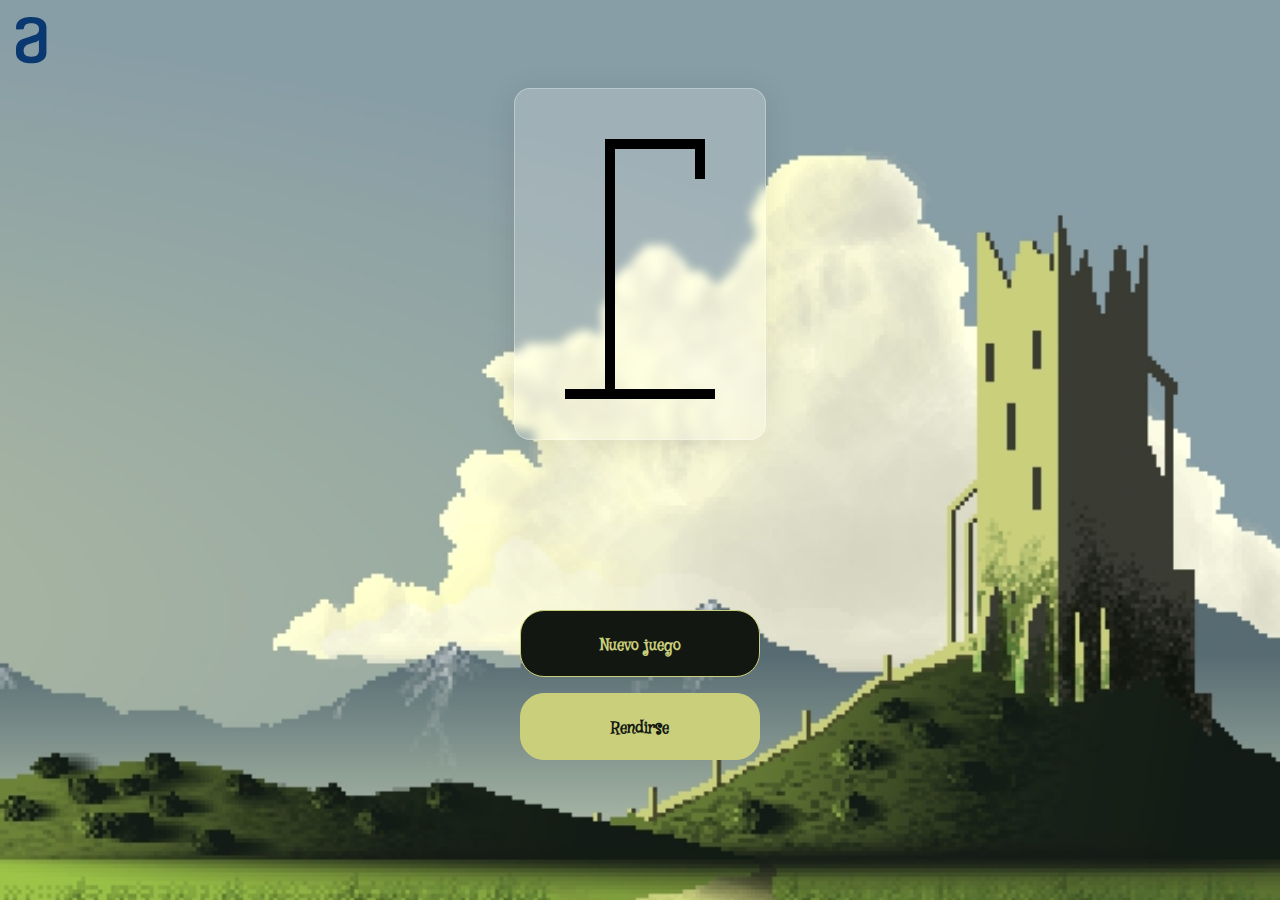
==== html/ahorcado.html @ 4d0281ec "dibujo de la horca listo" ====
<!DOCTYPE html>
<html lang="es">
  <head>
    <meta charset="UTF-8" />
    <meta http-equiv="X-UA-Compatible" content="IE=edge" />
    <meta name="viewport" content="width=device-width, initial-scale=1.0" />
    <title>Ahorcado</title>
    <link rel="stylesheet" href="../css/normalize.min.css" />
    <link rel="stylesheet" href="../css/main.css" />
    <link rel="stylesheet" href="../css/ahorcado.css" />
    <link
      href="https://fonts.googleapis.com/css2?family=Mystery+Quest&display=swap"
      rel="stylesheet"
    />
  </head>
  <body>
    <header>
      <img class="logo" src="../img/logo.svg" />
    </header>
    <main>
      <canvas id="ahorcado" width="250" height="350"> </canvas>
      <section class="words">
        <div class="secret-word"></div>
        <div class="bad-words"></div>
        <div class="input-word"></div>
      </section>
      <section class="buttons">
        <a href="#" class="btn-primary">Nuevo juego</a>
        <a href="../index.html" class="btn-secondary">Rendirse</a>
      </section>
    </main>
    <footer></footer>
    <script src="../js/ahorcado.js"></script>
  </body>
</html>
---- css/main.css ----
* {
  box-sizing: border-box;
  font-family: "Mystery Quest", cursive;
  cursor: url("../img/gam209.cur"), auto;
}

body {
  height: 100vh;
  display: flex;
  flex-flow: column;
  background-image: url("../img/bg.jpeg");
  background-repeat: no-repeat;
  background-size: cover;
  background-position: center;
}

/**** BUTTONS ****/
a {
  width: 15rem;
  border-radius: 1.5rem;
  padding: 1.5rem;
  border: 0.0625rem solid #cacf7b;
  height: 4.1875rem;
  font-weight: 900;
  text-align: center;
  text-decoration: none;
  transition: transform ease 0.3s;
}
a:hover {
  transform: scale(1.03);
}
a:active {
  transform: scale(0.98);
}
.btn-primary {
  color: #cacf7b;
  background: #121711;
}
.btn-secondary {
  color: #121711;
  background: #cacf7b;
}

/**** LOGO ****/
header .logo {
  margin: 1rem;
}

/**** TABLET ****/
@media (min-width: 600px) {
}

/**** DESKTOP ****/

@media (min-width: 1200px) {
}
---- css/ahorcado.css ----
main {
  display: flex;
  flex-flow: column;
  height: 90%;
  margin: auto;
}
main > * {
  margin-bottom: 1rem;
  margin-inline: auto;
}

canvas {
  background: rgba(255, 255, 255, 0.2);
  border-radius: 16px;
  box-shadow: 0 4px 30px rgba(0, 0, 0, 0.1);
  backdrop-filter: blur(5px);
  -webkit-backdrop-filter: blur(5px);
  border: 1px solid rgba(255, 255, 255, 0.3);
}

main .buttons {
  display: flex;
  flex-flow: column;
  justify-content: center;
  height: 90%;
  margin: auto;
}
main .buttons > * {
  margin-bottom: 1rem;
  margin-inline: auto;
}

main .buttons > *:last-child {
  margin-bottom: 0;
}
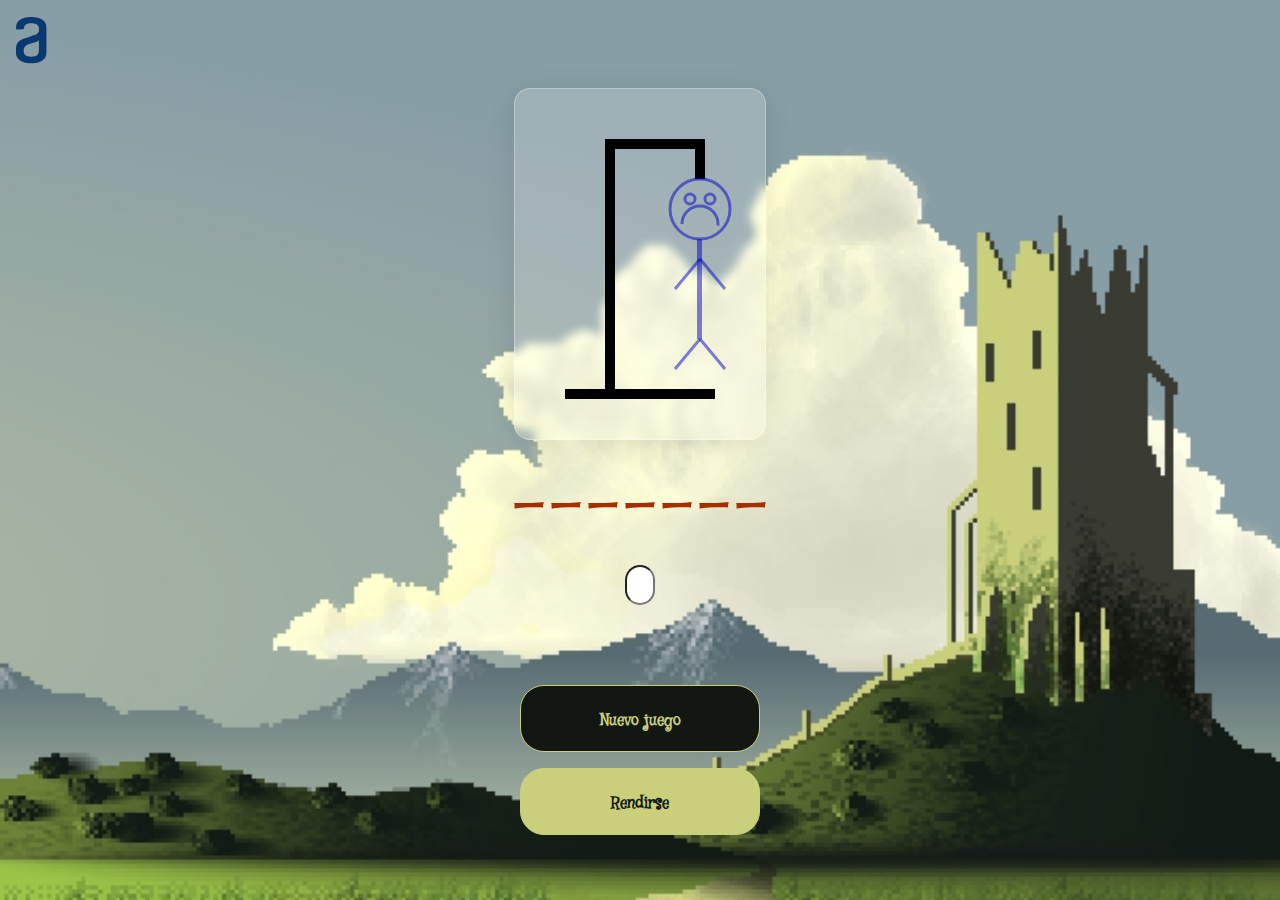
==== commit 77a5edb3: "dibujar brazos, control de logica de ingreso de letras y palabra secreta listos" ====
--- a/html/ahorcado.html
+++ b/html/ahorcado.html
@@ -20,9 +20,9 @@
     <main>
       <canvas id="ahorcado" width="250" height="350"> </canvas>
       <section class="words">
-        <div class="secret-word"></div>
+        <p class="secret-word"></p>
         <div class="bad-words"></div>
-        <div class="input-word"></div>
+        <input class="input-word" type="text" maxlength="1" onkeypress="return /[A-Z]/i.test(event.key)">
       </section>
       <section class="buttons">
         <a href="#" class="btn-primary">Nuevo juego</a>
--- a/css/main.css
+++ b/css/main.css
@@ -12,6 +12,7 @@
   background-repeat: no-repeat;
   background-size: cover;
   background-position: center;
+  background-color: #97be46;
 }
 
 /**** BUTTONS ****/
--- a/css/ahorcado.css
+++ b/css/ahorcado.css
@@ -33,3 +33,24 @@
 main .buttons > *:last-child {
   margin-bottom: 0;
 }
+
+.words {
+  display: flex;
+  flex-flow: column;
+  justify-content: center;
+}
+
+.words .secret-word {
+  color: #a62f01;
+  font-size: 5rem;
+  margin: 0;
+}
+
+.words .input-word {
+  margin: auto;
+  text-transform: uppercase;
+  border-radius: 20px;
+  width: 30px;
+  height: 40px;
+  padding-left: 10px;
+}
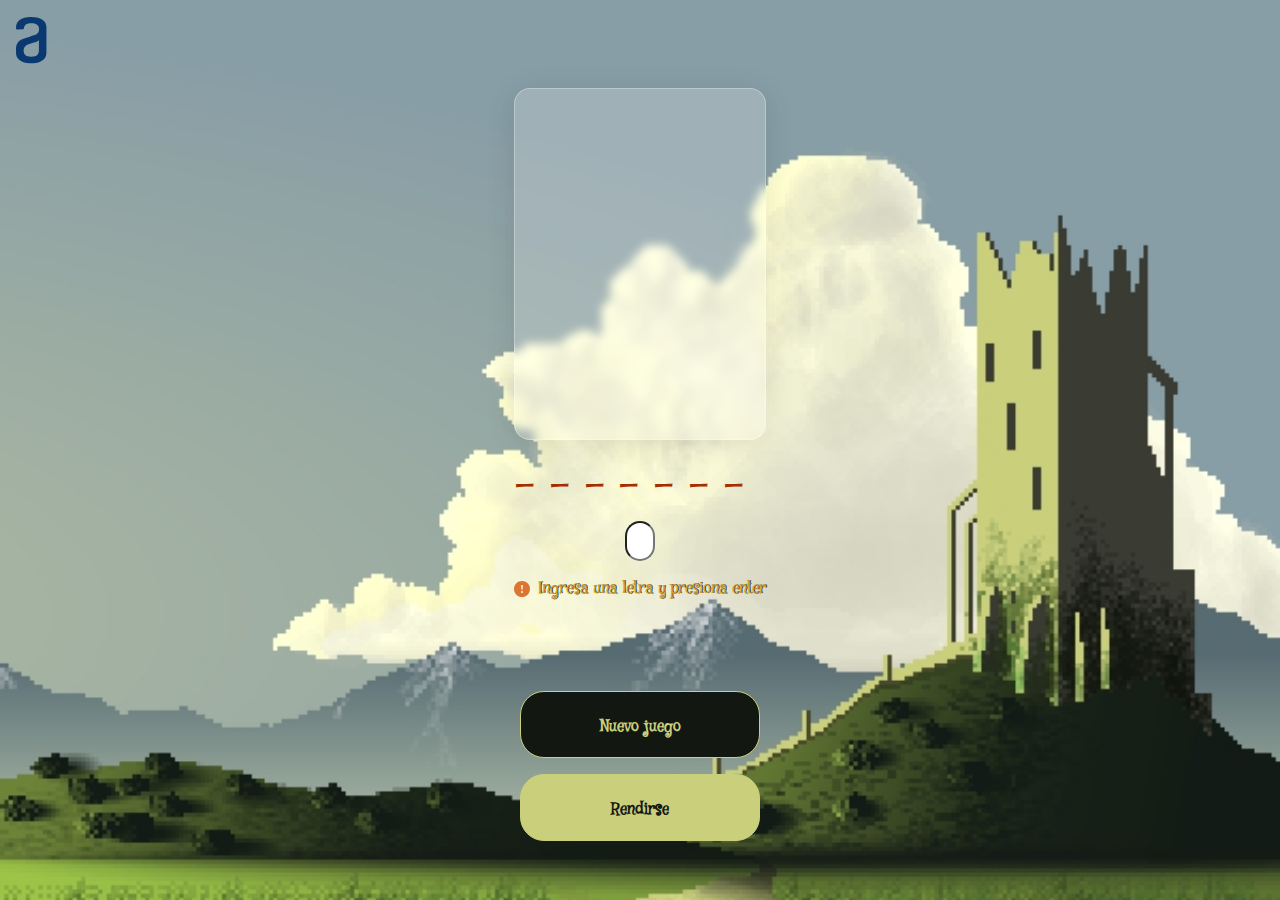
==== commit 97296c4c: "game over, instrucciones y dibujar cuando se falla listo" ====
--- a/html/ahorcado.html
+++ b/html/ahorcado.html
@@ -14,6 +14,18 @@
     />
   </head>
   <body>
+    <section class="game-over">
+      <div class="you-loss">
+        <strong class="loss-text">No salvaste al inocente, intentalo de nuevo</strong>
+        <a href="./ahorcado.html" class="btn-primary">Intentar de nuevo</a>
+        <a href="../index.html" class="btn-secondary">Rendirse</a>
+      </div>
+      <div class="you-win">
+        <p class="win-text">Felicidades lo lograste salvaste al inocente!!</p>
+        <a href="./ahorcado.html" class="btn-primary">Salvar otro</a>
+        <a href="../index.html" class="btn-secondary">Volver al menu</a>
+      </div>
+    </section>
     <header>
       <img class="logo" src="../img/logo.svg" />
     </header>
@@ -22,10 +34,19 @@
       <section class="words">
         <p class="secret-word"></p>
         <div class="bad-words"></div>
-        <input class="input-word" type="text" maxlength="1" onkeypress="return /[A-Z]/i.test(event.key)">
+        <input
+          class="input-word"
+          type="text"
+          maxlength="1"
+          onkeypress="return /[A-Z]/i.test(event.key)"
+        />
+        <div class="instructions">
+          <img src="../img/warning.svg" />
+          <p>Ingresa una letra y presiona enter</p>
+        </div>
       </section>
       <section class="buttons">
-        <a href="#" class="btn-primary">Nuevo juego</a>
+        <a href="./ahorcado.html" class="btn-primary">Nuevo juego</a>
         <a href="../index.html" class="btn-secondary">Rendirse</a>
       </section>
     </main>
--- a/css/main.css
+++ b/css/main.css
@@ -47,6 +47,25 @@
   margin: 1rem;
 }
 
+/**** INSTRUCTIONS ****/
+.instructions {
+  display: flex;
+  flex-direction: row;
+  align-items: center;
+  padding: 0;
+  gap: 0.5rem;
+}
+.instructions p {
+  color: #d8a122;
+  font-weight: 400;
+  font-size: 1rem;
+  line-height: 150%;
+  text-shadow: .0625rem 0 0 #323232;
+}
+.instructions img{
+  filter: invert(86%) sepia(91%) saturate(836%) hue-rotate(342deg) brightness(92%) contrast(85%);
+}
+
 /**** TABLET ****/
 @media (min-width: 600px) {
 }
--- a/css/ahorcado.css
+++ b/css/ahorcado.css
@@ -29,7 +29,6 @@
   margin-bottom: 1rem;
   margin-inline: auto;
 }
-
 main .buttons > *:last-child {
   margin-bottom: 0;
 }
@@ -39,13 +38,12 @@
   flex-flow: column;
   justify-content: center;
 }
-
 .words .secret-word {
   color: #a62f01;
-  font-size: 5rem;
+  font-size: 3rem;
   margin: 0;
+  letter-spacing: 0.8rem;
 }
-
 .words .input-word {
   margin: auto;
   text-transform: uppercase;
@@ -54,3 +52,39 @@
   height: 40px;
   padding-left: 10px;
 }
+
+.game-over {
+  opacity: 0.9;
+  background-color: #000;
+  position: fixed;
+  width: 100%;
+  height: 100%;
+  top: 0;
+  left: 0;
+  z-index: 10;
+  visibility: hidden;
+}
+.game-over .you-win,
+.game-over .you-loss {
+  display: none;
+  flex-flow: column;
+  align-items: center;
+  justify-content: center;
+  width: 100%;
+  height: 100%;
+}
+.game-over .you-win > *,
+.game-over .you-loss > * {
+  margin-bottom: 1rem;
+}
+.game-over .you-loss .loss-text, .game-over .you-win .win-text {
+  text-align: center;
+  font-size: 2rem;
+  padding: 1rem;
+}
+.game-over .you-loss .loss-text {
+  color: red;
+}
+.game-over .you-win .win-text {
+  color: green;
+}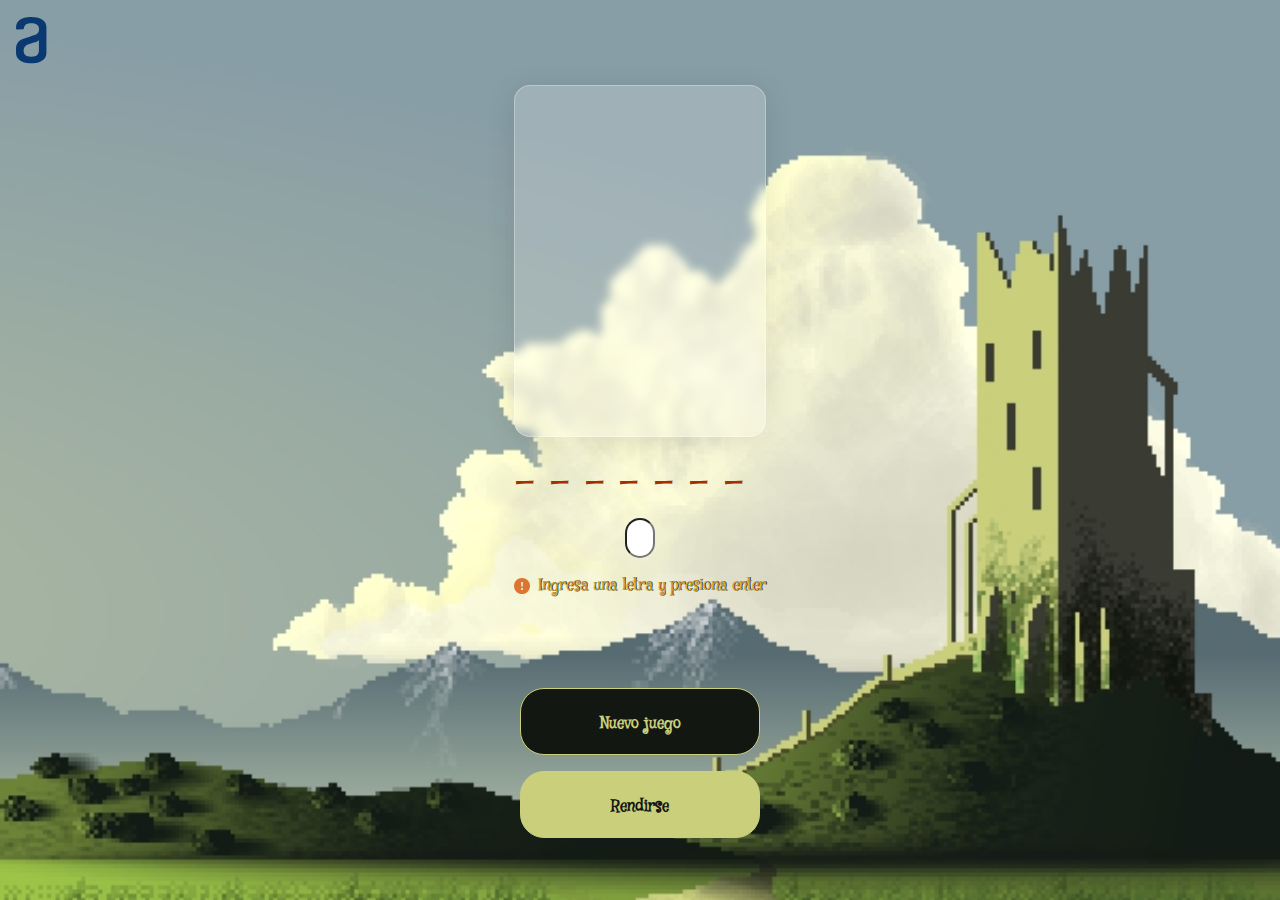
==== commit 5ccd30ca: "agregada musica de ambiente" ====
--- a/html/ahorcado.html
+++ b/html/ahorcado.html
@@ -12,6 +12,7 @@
       href="https://fonts.googleapis.com/css2?family=Mystery+Quest&display=swap"
       rel="stylesheet"
     />
+    <link rel="stylesheet" href="https://cdnjs.cloudflare.com/ajax/libs/font-awesome/6.1.1/css/all.min.css" integrity="sha512-KfkfwYDsLkIlwQp6LFnl8zNdLGxu9YAA1QvwINks4PhcElQSvqcyVLLD9aMhXd13uQjoXtEKNosOWaZqXgel0g==" crossorigin="anonymous" referrerpolicy="no-referrer" />
   </head>
   <body>
     <section class="game-over">
@@ -21,13 +22,14 @@
         <a href="../index.html" class="btn-secondary">Rendirse</a>
       </div>
       <div class="you-win">
-        <p class="win-text">Felicidades lo lograste salvaste al inocente!!</p>
+        <p class="win-text">Felicidades lo lograste, salvaste al inocente!!</p>
         <a href="./ahorcado.html" class="btn-primary">Salvar otro</a>
         <a href="../index.html" class="btn-secondary">Volver al menu</a>
       </div>
     </section>
     <header>
       <img class="logo" src="../img/logo.svg" />
+      <i class='fa-solid audio fa-volume-xmark' onclick="togglePlay()"></i></span>
     </header>
     <main>
       <canvas id="ahorcado" width="250" height="350"> </canvas>
@@ -50,7 +52,11 @@
         <a href="../index.html" class="btn-secondary">Rendirse</a>
       </section>
     </main>
+    <audio loop id="my-audio">
+      <source src="../audio/audio2.mp3" />
+    </audio>
     <footer></footer>
     <script src="../js/ahorcado.js"></script>
+    <script src="../js/music.js"></script>
   </body>
 </html>
--- a/css/main.css
+++ b/css/main.css
@@ -43,7 +43,13 @@
 }
 
 /**** LOGO ****/
-header .logo {
+header {
+  display: flex;
+  flex-flow: row;
+  align-items: center;
+  justify-content:space-between;
+}
+header .logo, header .audio {
   margin: 1rem;
 }
 
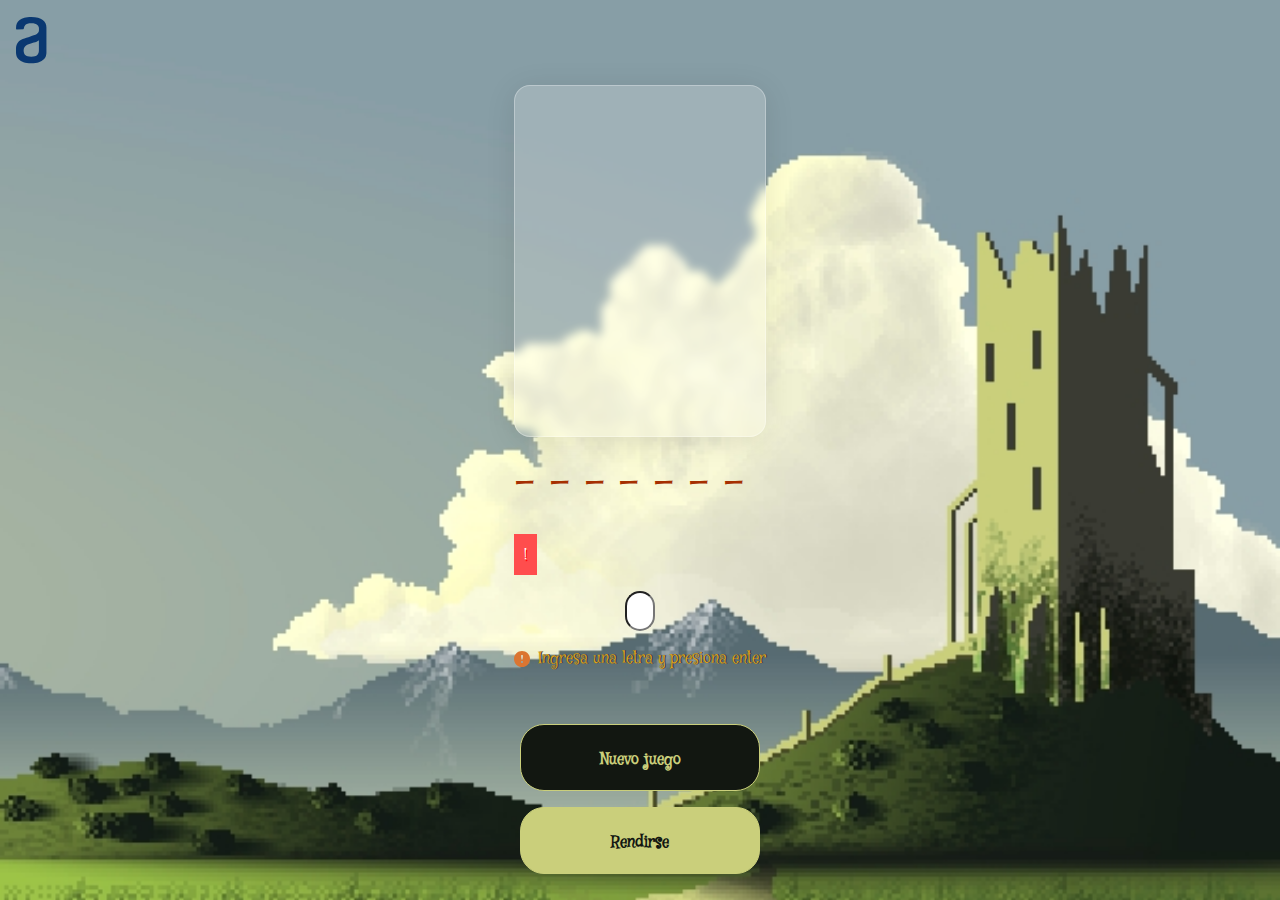
==== commit 7caa5878: "sonidos de interaccion listos" ====
--- a/html/ahorcado.html
+++ b/html/ahorcado.html
@@ -35,7 +35,9 @@
       <canvas id="ahorcado" width="250" height="350"> </canvas>
       <section class="words">
         <p class="secret-word"></p>
-        <div class="bad-words"></div>
+        <div class="bad-letters">
+          <p class="bad-letter">!</p>
+        </div>
         <input
           class="input-word"
           type="text"
--- a/css/ahorcado.css
+++ b/css/ahorcado.css
@@ -77,7 +77,8 @@
 .game-over .you-loss > * {
   margin-bottom: 1rem;
 }
-.game-over .you-loss .loss-text, .game-over .you-win .win-text {
+.game-over .you-loss .loss-text,
+.game-over .you-win .win-text {
   text-align: center;
   font-size: 2rem;
   padding: 1rem;
@@ -87,4 +88,70 @@
 }
 .game-over .you-win .win-text {
   color: green;
-}+}
+
+.bad-letters {
+  display: flex;
+  flex-flow: row;
+}
+
+.bad-letters .bad-letter {
+  background: #ff4d4d;
+  text-shadow: 1px 2px 0 red;
+  padding: 10px;
+  color: white;
+  text-transform: uppercase;
+  margin-right: 10px;
+  animation: letteranim 0.3s ease;
+}
+
+.letter-anim {
+  animation: letteranim 0.3s ease;
+}
+
+.shake {
+  animation: shake 1s ease;
+}
+
+@keyframes letteranim {
+  50% {
+    transform: translateY(-5px) scale(1.05);
+  }
+}
+
+@keyframes shake {
+  0% {
+    transform: translate(1px, 1px) rotate(0deg);
+    background-color: #a62f01;
+  }
+  10% {
+    transform: translate(-1px, -2px) rotate(-1deg);
+  }
+  20% {
+    transform: translate(-3px, 0px) rotate(1deg);
+  }
+  30% {
+    transform: translate(3px, 2px) rotate(0deg);
+  }
+  40% {
+    transform: translate(1px, -1px) rotate(1deg);
+  }
+  50% {
+    transform: translate(-1px, 2px) rotate(-1deg);
+  }
+  60% {
+    transform: translate(-3px, 1px) rotate(0deg);
+  }
+  70% {
+    transform: translate(3px, 1px) rotate(-1deg);
+  }
+  80% {
+    transform: translate(-1px, -1px) rotate(1deg);
+  }
+  90% {
+    transform: translate(1px, 2px) rotate(0deg);
+  }
+  100% {
+    transform: translate(1px, -2px) rotate(-1deg);
+  }
+}
